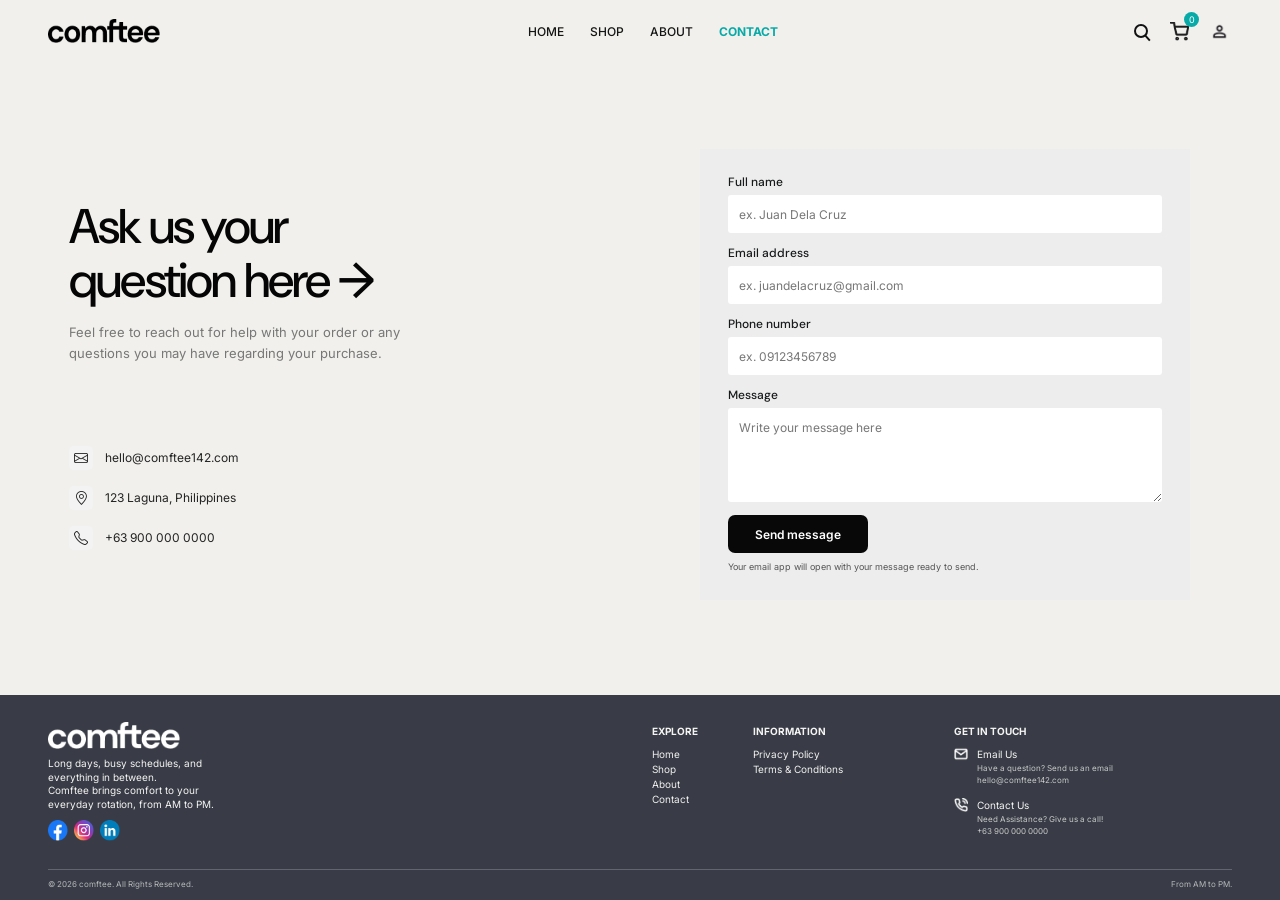
==== contact-form.html @ a6fe7781 "Add files via upload" ====
<!DOCTYPE html>
<html lang="en">
<head>
  <meta charset="UTF-8">
  <meta name="viewport" content="width=device-width, initial-scale=1.0">
  <title>Contact Us | COMFTEE</title>
  <link rel="preconnect" href="https://fonts.googleapis.com">
  <link rel="preconnect" href="https://fonts.gstatic.com" crossorigin>
  <link href="https://fonts.googleapis.com/css2?family=DM+Sans:wght@400;500;600;700;800&family=Inter:wght@400;500;600;700&display=swap" rel="stylesheet">

  <link
    href="https://cdn.jsdelivr.net/npm/bootstrap@5.3.3/dist/css/bootstrap.min.css"
    rel="stylesheet"
  >
  <link
    href="https://cdn.jsdelivr.net/npm/bootstrap-icons@1.11.3/font/bootstrap-icons.min.css"
    rel="stylesheet"
  >
  <link rel="stylesheet" href="css/contact-form.css">
</head>
<body>
  <div class="page-shell">

    <header class="site-header">
      <nav class="navbar navbar-expand-lg container-fluid px-4 px-xl-5" aria-label="Main navigation">
        <a class="navbar-brand" href="home.html" aria-label="COMFTEE home"><img src="images/comftee-logo.png" alt="COMFTEE" class="brand-logo"></a>
        <button class="navbar-toggler" type="button" data-bs-toggle="collapse" data-bs-target="#mainNavigation" aria-controls="mainNavigation" aria-expanded="false" aria-label="Toggle navigation"><span class="navbar-toggler-icon"></span></button>
        <div class="collapse navbar-collapse" id="mainNavigation">
          <ul class="navbar-nav mx-auto">
            <li class="nav-item"><a class="nav-link" href="home.html">HOME</a></li>
            <li class="nav-item"><a class="nav-link" href="home.html">SHOP</a></li>
            <li class="nav-item"><a class="nav-link" href="about.html">ABOUT</a></li>
            <li class="nav-item"><a class="nav-link active" href="contact.html" aria-current="page">CONTACT</a></li>
          </ul>
          <div class="nav-tools">
            <a class="icon-button" href="index.html" aria-label="Search"><span class="search-symbol"></span></a>
            <a class="icon-button cart-nav" href="cart.html" aria-label="Shopping cart">
              <img src="images/shopping-cart.png" alt="">
              <span class="cart-count" id="cartCount" aria-live="polite">0</span>
            </a>
            <a class="icon-button" href="login.html" aria-label="Account"><img src="images/person.png" alt=""></a>
          </div>
        </div>
      </nav>
    </header>

    <main class="contact-main">
      <div class="container-fluid contact-container">
        <div class="row align-items-center contact-row">
          <section class="col-12 col-lg-6 contact-visual" aria-label="Contact introduction">
            <div class="visual-copy">
              <h1>Ask us your<br class="d-none d-sm-block"> question here →</h1>
              <p class="contact-intro">Feel free to reach out for help with your order or any questions you may have regarding your purchase.</p>
              <div class="contact-details">
                <p><i class="bi bi-envelope" aria-hidden="true"></i><a href="mailto:hello@comftee142.com">hello@comftee142.com</a></p>
                <p><i class="bi bi-geo-alt" aria-hidden="true"></i><span>123 Laguna, Philippines</span></p>
                <p><i class="bi bi-telephone" aria-hidden="true"></i><a href="tel:+639000000000">+63 900 000 0000</a></p>
              </div>
            </div>
          </section>

          <section class="col-12 col-lg-6 form-column" aria-label="Send us a message">
            <form class="contact-form" id="contactForm">
              <div class="mb-4">
                <label class="form-label" for="fullName">Full name</label>
                <input
                  class="form-control"
                  type="text"
                  id="fullName"
                  name="fullName"
                  placeholder="ex. Juan Dela Cruz"
                  autocomplete="name"
                  required
                >
              </div>

              <div class="mb-4">
                <label class="form-label" for="emailAddress">Email address</label>
                <input
                  class="form-control"
                  type="email"
                  id="emailAddress"
                  name="emailAddress"
                  placeholder="ex. juandelacruz@gmail.com"
                  autocomplete="email"
                  required
                >
              </div>
              <div class="mb-4">
                <label class="form-label" for="phoneNumber">Phone number</label>
                <input
                  class="form-control"
                  type="tel"
                  id="phoneNumber"
                  name="phoneNumber"
                  placeholder="ex. 09123456789"
                  autocomplete="tel"
                  inputmode="tel"
                  required
                >
              </div>

              <div class="mb-4">
                <label class="form-label" for="message">Message</label>
                <textarea
                  class="form-control"
                  id="message"
                  name="message"
                  placeholder="Write your message here"
                  rows="4"
                  required
                ></textarea>
              </div>

              <div class="d-flex justify-content-start">
                <button class="btn send-button" type="submit">Send message</button>
              </div>
              <p class="form-note" id="formNote" aria-live="polite">
                Your email app will open with your message ready to send.
              </p>
            </form>
          </section>
        </div>
      </div>
    </main>

    <footer class="site-footer">
      <div class="container-fluid px-4 px-lg-5">
        <div class="row gy-4">
          <div class="col-12 col-lg-6 footer-brand">
            <img src="images/comftee-logo.png" alt="COMFTEE" class="footer-logo">
            <p>Long days, busy schedules, and<br> everything in between.<br>Comftee brings comfort to your<br> everyday rotation, from AM to PM.</p>
            <div class="social-links" aria-label="Social media">
              <a href="https://www.facebook.com/" aria-label="Facebook" target="_blank" rel="noopener"><img src="images/Facebook.png" alt=""></a>
              <a href="https://www.instagram.com/" aria-label="Instagram" target="_blank" rel="noopener"><img src="images/Instagram.png" alt=""></a>
              <a href="https://www.linkedin.com/" aria-label="LinkedIn" target="_blank" rel="noopener"><img src="images/LinkedIn.png" alt=""></a>
            </div>
          </div>
          <div class="col-6 col-lg-1 footer-column"><h2>EXPLORE</h2><a href="home.html">Home</a><a href="index.html">Shop</a><a href="about.html">About</a><a href="contact.html">Contact</a></div>
          <div class="col-6 col-lg-2 footer-column"><h2>INFORMATION</h2><a href="privacy-policy.html">Privacy Policy</a><a href="terms-and-conditions.html">Terms &amp; Conditions</a></div>
          <div class="col-12 col-lg-3 footer-column contact-column">
            <h2>GET IN TOUCH</h2>
            <p><img class="contact-icon" src="images/Mail.png" alt=""><span>Email Us<small>Have a question? Send us an email<br><a href="mailto:hello@comftee142.com">hello@comftee142.com</a></small></span></p>
            <p><img class="contact-icon" src="images/Phone call.png" alt=""><span>Contact Us<small>Need Assistance? Give us a call!<br><a href="tel:+639000000000">+63 900 000 0000</a></small></span></p>
          </div>
        </div>
        <div class="footer-bottom"><span>© 2026 comftee. All Rights Reserved.</span><span>From AM to PM.</span></div>
      </div>
    </footer>
  </div>

  <script src="https://cdn.jsdelivr.net/npm/bootstrap@5.3.3/dist/js/bootstrap.bundle.min.js"></script>
  <script src="js/contact-form.js" defer></script>
  
  <script>
  document.addEventListener("DOMContentLoaded", () => {
      const cartCount = document.getElementById("cartCount");
      const savedItems = JSON.parse(localStorage.getItem("comfteeCartItems") || "[]");

      const totalItems = savedItems.reduce(
        (total, item) => total + (Number(item.quantity) || 0), 0
      );

      cartCount.textContent = totalItems;
  });
  </script>
  
</body>
</html>
---- css/contact-form.css ----
:root {
  --page: #f1f0ec;
  --footer: #393c46;
  --teal: #08aaa8;
  --muted: #777a7a;
  --dm: "DM Sans", Arial, sans-serif;
  --inter: "Inter", Arial, sans-serif;
}

* { box-sizing: border-box; }

html, body { min-height: 100%; }

body {
  margin: 0;
  background: var(--page);
  color: #17191b;
  font-family: var(--inter);
}

a { color: inherit; text-decoration: none; }

.page-shell {
  min-height: 100vh;
  display: flex;
  flex-direction: column;
  background: var(--page);
}

.site-header,
.navbar {
  min-height: 62px;
  background: var(--page);
}

.brand-logo {
  display: block;
  width: 112px;
  height: auto;
}

.navbar-nav { gap: 26px; }

.nav-link {
  padding: 10px 0 !important;
  color: #151515;
  font: 500 12px var(--inter);
  text-transform: uppercase;
}

.nav-link:hover,
.nav-link.active,
.nav-link[aria-current="page"] {
  color: var(--teal) !important;
}

.nav-link.active,
.nav-link[aria-current="page"] { font-weight: 700; }

.nav-tools {
  display: flex;
  align-items: center;
  gap: 15px;
}

.icon-button {
  position: relative;
  display: inline-flex;
  min-width: 22px;
  min-height: 28px;
  align-items: center;
  justify-content: center;
  padding: 3px;
  border: 0;
  background: transparent;
  color: #111;
}

.icon-button img {
  width: 19px;
  height: 19px;
  object-fit: contain;
}

.search-symbol {
  position: relative;
  display: block;
  width: 14px;
  height: 14px;
  border: 2px solid #111;
  border-radius: 50%;
}

.search-symbol::after {
  position: absolute;
  right: -5px;
  bottom: -3px;
  width: 7px;
  height: 2px;
  background: #111;
  content: "";
  transform: rotate(48deg);
}

.cart-count {
  position: absolute;
  top: -5px;
  right: -7px;
  display: grid;
  min-width: 15px;
  height: 15px;
  place-items: center;
  border-radius: 50%;
  background: var(--teal);
  color: #fff;
  font-size: 9px;
}

.contact-main {
  flex: 1;
  display: flex;
  align-items: center;
  padding: 34px 3.35% 38px;
}

.contact-container { width: 100%; padding: 0; }

.contact-row {
  --bs-gutter-x: 42px;
  --bs-gutter-y: 28px;
  align-items: stretch;
}

.contact-visual {
  min-height: 520px;
  display: flex;
  align-items: center;
  padding: 35px;
  background: #d8d8d3 center / cover no-repeat;
}

.visual-copy h1 {
  margin: 0;
  color: #050505;
  font: 500 clamp(38px, 4.2vw, 60px)/1.16 var(--dm);
  letter-spacing: -2px;
}

.visual-copy h1 span {
  display: inline-block;
  margin-left: 4px;
  font-size: 1.05em;
  font-weight: 400;
}

.form-column { display: flex; }

.contact-form {
  width: 100%;
  padding: 30px 38px;
  background: #d8d8d8;
  display: flex;
  flex-direction: column;
  justify-content: center;
}

.contact-form .mb-4 { margin-bottom: 17px !important; }

.contact-form .form-label {
  display: block;
  margin-bottom: 6px;
  font: 500 18px/1.25 var(--dm);
}

.contact-form .form-control {
  min-height: 48px;
  padding: 9px 16px;
  border: 1px solid #222;
  border-radius: 9px;
  background: rgba(255,255,255,.18);
  color: #333;
  box-shadow: 0 2px 3px rgba(0,0,0,.08);
  font: 400 14px var(--inter);
}

.contact-form .form-control::placeholder { color: #555; opacity: 1; }

.contact-form textarea.form-control {
  min-height: 112px;
  padding-top: 12px;
  resize: vertical;
}

.contact-form .form-control:focus {
  border-color: #111;
  background: rgba(255,255,255,.3);
  box-shadow: 0 0 0 .15rem rgba(0,0,0,.10);
}

.send-button {
  min-width: 150px;
  min-height: 44px;
  padding: 9px 18px;
  border: 0;
  border-radius: 9px;
  background: #080808;
  color: #fff;
  font: 600 14px var(--inter);
  text-transform: none;
}

.send-button:hover,
.send-button:focus { background: var(--teal); color: #fff; }

.form-note {
  margin: 8px 0 0;
  color: #555;
  text-align: right;
  font-size: 10px;
}

.site-footer {
  margin-top: auto;
  padding: 27px 0 10px;
  background: var(--footer);
  color: #f4f4f3;
}

.footer-logo {
  width: 132px;
  margin-bottom: 8px;
  filter: brightness(0) invert(1);
}

.footer-brand p {
  margin: 0 0 9px;
  font-size: 10px;
  line-height: 1.35;
}

.social-links { display: flex; gap: 6px; }

.social-links a {
  display: grid;
  width: 20px;
  height: 20px;
  place-items: center;
}

.social-links img {
  display: block;
  width: 100%;
  height: 100%;
  object-fit: contain;
}

.footer-column h2 {
  margin: 3px 0 10px;
  color: #f4f4f3;
  font: 700 10px var(--inter);
  text-transform: uppercase;
}

.footer-column > a {
  display: block;
  color: #f0f0ef;
  font-size: 10px;
  line-height: 1.5;
  text-decoration: none;
}

.footer-column > a:hover,
.contact-column a:hover { text-decoration: underline; }

.contact-column p {
  display: flex;
  align-items: flex-start;
  gap: 9px;
  margin: 0 0 12px;
  font-size: 10px;
}

.contact-icon {
  width: 14px;
  height: 14px;
  flex: 0 0 14px;
  object-fit: contain;
  filter: brightness(0) invert(1);
}

.contact-column small {
  display: block;
  color: #c8c9c9;
  font-size: 8px;
  line-height: 1.5;
}

.contact-column a { color: inherit; }

.footer-bottom {
  display: flex;
  justify-content: space-between;
  gap: 10px;
  margin-top: 20px;
  padding-top: 8px;
  border-top: 1px solid #62656d;
  color: #b7b8bb;
  font-size: 8px;
}

@media (max-width: 991.98px) {
  .navbar-nav { gap: 8px; }
  .nav-tools { padding: 10px 0; }
  .contact-main { padding: 28px 24px 34px; }
  .contact-row { --bs-gutter-x: 24px; }
  .contact-visual { min-height: 420px; padding: 25px; }
  .contact-form { padding: 24px; }
  .visual-copy h1 { font-size: clamp(34px, 4.4vw, 48px); }
}

@media (max-width: 575.98px) {
  .site-header, .navbar { min-height: 56px; }
  .brand-logo { width: 100px; }
  .navbar-collapse { padding: 8px 0 12px; }
  .navbar-nav { align-items: flex-start; }
  .nav-tools { justify-content: flex-start; }

  .contact-main { padding: 22px 14px 28px; }
  .contact-row { --bs-gutter-x: 0; --bs-gutter-y: 16px; }
  .contact-visual {
    min-height: 220px;
    padding: 22px;
    background-position: center;
  }
  .visual-copy h1 {
    font-size: clamp(32px, 8vw, 43px);
    letter-spacing: -1.4px;
  }
  .contact-form { padding: 22px 18px; }
  .contact-form .form-label { font-size: 16px; }
  .contact-form .form-control { min-height: 44px; font-size: 13px; }
  .contact-form textarea.form-control { min-height: 105px; }
  .send-button { min-height: 42px; min-width: 135px; font-size: 13px; }
  .site-footer { padding: 27px 0 10px; }
  .site-footer .row { --bs-gutter-y: 22px; }
  .footer-brand p { font-size: 10px; }
  .footer-column h2 { font-size: 9px; white-space: nowrap; }
  .footer-column > a { font-size: 9px; white-space: nowrap; }
  .contact-column p { gap: 7px; }
  .footer-bottom { margin-top: 18px; font-size: 7px; }
}

body {
  background: var(--page);
}

.page-shell {
  width: 100%;
  min-height: 100vh;
  margin: 0;
  overflow: visible;
  border: 0;
  border-radius: 0;
  box-shadow: none;
  background: var(--page);
}

.site-header,
.navbar {
  background: var(--page);
}

.contact-main {
  flex: 1 0 auto;
  display: flex;
  align-items: center;
  padding: 54px 24px 62px;
  background: var(--page);
}

.contact-container {
  width: 100%;
  max-width: 1100px;
  margin: 0 auto;
}

.contact-row {
  --bs-gutter-x: 58px;
  --bs-gutter-y: 28px;
  align-items: center;
}

.contact-visual {
  min-height: 0;
  display: flex;
  align-items: center;
  padding: 12px 8px;
  background: none;
}

.visual-copy {
  display: flex;
  width: 100%;
  min-height: 350px;
  flex-direction: column;
  align-items: flex-start;
  justify-content: space-between;
}

.visual-copy h1 {
  max-width: 470px;
  margin: 0;
  font-size: clamp(36px, 3.8vw, 52px);
  line-height: 1.12;
  letter-spacing: -1.8px;
}

.contact-intro {
  max-width: 390px;
  margin: 14px 0 auto;
  color: #777;
  font-size: 13px;
  line-height: 1.55;
}

.contact-details {
  display: grid;
  gap: 16px;
  margin-top: 34px;
}

.contact-details p {
  display: flex;
  align-items: center;
  gap: 12px;
  margin: 0;
  color: #242424;
  font-size: 12px;
}

.contact-details i {
  display: inline-flex;
  width: 24px;
  height: 24px;
  flex: 0 0 24px;
  align-items: center;
  justify-content: center;
  border-radius: 5px;
  background: #f3f3f3;
  font-size: 14px;
}

.contact-details a:hover {
  text-decoration: underline;
}

.form-column {
  display: flex;
  align-items: center;
}

.contact-form {
  width: 100%;
  max-width: 490px;
  margin-left: auto;
  padding: 26px 28px;
  border: 0;
  border-radius: 0;
  background: #ededed;
}

.contact-form .mb-4 {
  margin-bottom: 13px !important;
}

.contact-form .form-label {
  margin-bottom: 5px;
  font-size: 12px;
}

.contact-form .form-control {
  min-height: 38px;
  padding: 8px 11px;
  border: 0;
  border-radius: 3px;
  background: #fff;
  box-shadow: none;
  font-size: 12px;
}

.contact-form .form-control::placeholder {
  color: #777;
}

.contact-form textarea.form-control {
  min-height: 94px;
}

.contact-form .form-control:focus {
  border: 0;
  background: #fff;
  box-shadow: 0 0 0 2px rgba(0, 0, 0, 0.12);
}

.send-button {
  min-width: 140px;
  min-height: 38px;
  padding: 8px 16px;
  border-radius: 7px;
  font-size: 12px;
}

.form-note {
  margin-top: 7px;
  text-align: left;
  font-size: 9px;
}

@media (max-width: 991.98px) {
  .contact-main {
    padding: 42px 28px 48px;
  }

  .contact-row {
    --bs-gutter-x: 32px;
  }

  .visual-copy {
    min-height: 300px;
  }

  .contact-form {
    max-width: none;
    margin-left: 0;
  }
}

@media (max-width: 575.98px) {
  .contact-main {
    padding: 30px 18px 36px;
  }

  .contact-row {
    --bs-gutter-x: 0;
    --bs-gutter-y: 20px;
  }

  .contact-visual {
    padding: 4px 2px;
  }

  .visual-copy {
    min-height: 0;
    display: block;
  }

  .visual-copy h1 {
    font-size: 34px;
  }

  .contact-intro {
    margin: 10px 0 20px;
    font-size: 12px;
  }

  .contact-details {
    gap: 11px;
    margin: 0 0 6px;
  }

  .contact-details p {
    font-size: 11px;
  }

  .contact-form {
    padding: 20px 17px;
  }

  .site-footer {
    padding-top: 24px;
  }
}
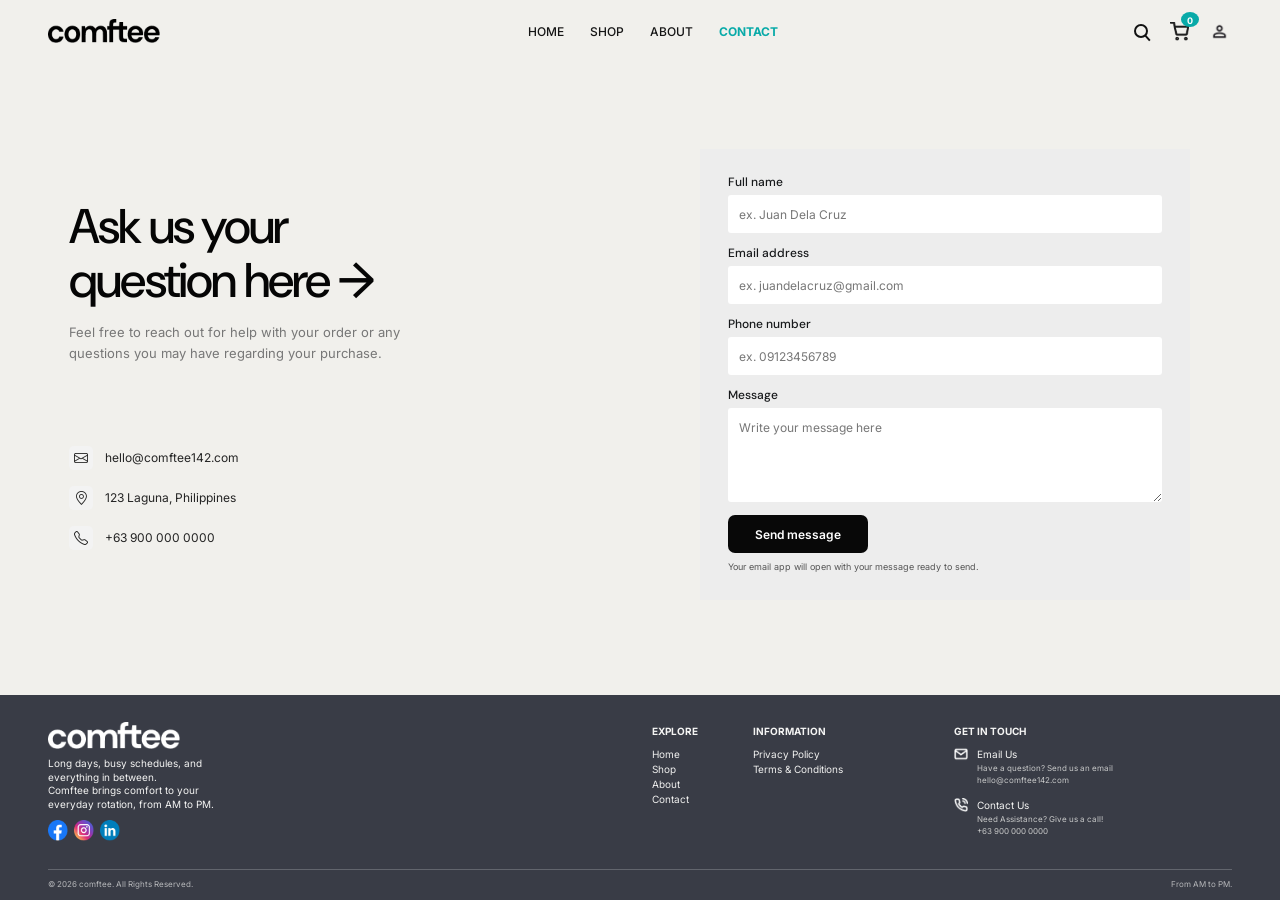
==== commit e2342794: "Update contact-form.html" ====
--- a/contact-form.html
+++ b/contact-form.html
@@ -28,17 +28,17 @@
         <div class="collapse navbar-collapse" id="mainNavigation">
           <ul class="navbar-nav mx-auto">
             <li class="nav-item"><a class="nav-link" href="home.html">HOME</a></li>
-            <li class="nav-item"><a class="nav-link" href="home.html">SHOP</a></li>
-            <li class="nav-item"><a class="nav-link" href="about.html">ABOUT</a></li>
-            <li class="nav-item"><a class="nav-link active" href="contact.html" aria-current="page">CONTACT</a></li>
+            <li class="nav-item"><a class="nav-link" href="home.html#shop">SHOP</a></li>
+            <li class="nav-item"><a class="nav-link" href="home.html#about">ABOUT</a></li>
+            <li class="nav-item"><a class="nav-link active" href="contact-form.html" aria-current="page">CONTACT</a></li>
           </ul>
           <div class="nav-tools">
             <a class="icon-button" href="index.html" aria-label="Search"><span class="search-symbol"></span></a>
             <a class="icon-button cart-nav" href="cart.html" aria-label="Shopping cart">
-              <img src="images/shopping-cart.png" alt="">
+              <img src="images/shopping-cart.png" alt="Cart">
               <span class="cart-count" id="cartCount" aria-live="polite">0</span>
             </a>
-            <a class="icon-button" href="login.html" aria-label="Account"><img src="images/person.png" alt=""></a>
+            <a class="icon-button" href="login.html" aria-label="Account"><img src="images/person.png" alt="Person"></a>
           </div>
         </div>
       </nav>
@@ -131,17 +131,17 @@
             <img src="images/comftee-logo.png" alt="COMFTEE" class="footer-logo">
             <p>Long days, busy schedules, and<br> everything in between.<br>Comftee brings comfort to your<br> everyday rotation, from AM to PM.</p>
             <div class="social-links" aria-label="Social media">
-              <a href="https://www.facebook.com/" aria-label="Facebook" target="_blank" rel="noopener"><img src="images/Facebook.png" alt=""></a>
-              <a href="https://www.instagram.com/" aria-label="Instagram" target="_blank" rel="noopener"><img src="images/Instagram.png" alt=""></a>
-              <a href="https://www.linkedin.com/" aria-label="LinkedIn" target="_blank" rel="noopener"><img src="images/LinkedIn.png" alt=""></a>
+              <a href="https://www.facebook.com/" aria-label="Facebook" target="_blank" rel="noopener"><img src="images/Facebook.png" alt="Facebook"></a>
+              <a href="https://www.instagram.com/" aria-label="Instagram" target="_blank" rel="noopener"><img src="images/Instagram.png" alt="Instagram"></a>
+              <a href="https://www.linkedin.com/" aria-label="LinkedIn" target="_blank" rel="noopener"><img src="images/LinkedIn.png" alt="LinkedIn"></a>
             </div>
           </div>
-          <div class="col-6 col-lg-1 footer-column"><h2>EXPLORE</h2><a href="home.html">Home</a><a href="index.html">Shop</a><a href="about.html">About</a><a href="contact.html">Contact</a></div>
-          <div class="col-6 col-lg-2 footer-column"><h2>INFORMATION</h2><a href="privacy-policy.html">Privacy Policy</a><a href="terms-and-conditions.html">Terms &amp; Conditions</a></div>
+          <div class="col-6 col-lg-1 footer-column"><h2>EXPLORE</h2><a href="home.html">Home</a><a href="home.html#shop">Shop</a><a href="home.html#about">About</a><a href="contact-form.html">Contact</a></div>
+          <div class="col-6 col-lg-2 footer-column"><h2>INFORMATION</h2><a href="privacy.html">Privacy Policy</a><a href="terms-and-conditions.html">Terms &amp; Conditions</a></div>
           <div class="col-12 col-lg-3 footer-column contact-column">
             <h2>GET IN TOUCH</h2>
-            <p><img class="contact-icon" src="images/Mail.png" alt=""><span>Email Us<small>Have a question? Send us an email<br><a href="mailto:hello@comftee142.com">hello@comftee142.com</a></small></span></p>
-            <p><img class="contact-icon" src="images/Phone call.png" alt=""><span>Contact Us<small>Need Assistance? Give us a call!<br><a href="tel:+639000000000">+63 900 000 0000</a></small></span></p>
+            <p><img class="contact-icon" src="images/Mail.png" alt="Mail"><span>Email Us<small>Have a question? Send us an email<br><a href="mailto:hello@comftee142.com">hello@comftee142.com</a></small></span></p>
+            <p><img class="contact-icon" src="images/Phone call.png" alt="Phone Call"><span>Contact Us<small>Need Assistance? Give us a call!<br><a href="tel:+639000000000">+63 900 000 0000</a></small></span></p>
           </div>
         </div>
         <div class="footer-bottom"><span>© 2026 comftee. All Rights Reserved.</span><span>From AM to PM.</span></div>
--- a/css/contact-form.css
+++ b/css/contact-form.css
@@ -114,6 +114,8 @@
   background: var(--teal);
   color: #fff;
   font-size: 9px;
+  font-weight: 700;
+  padding: 2px 6px;
 }
 
 .contact-main {
